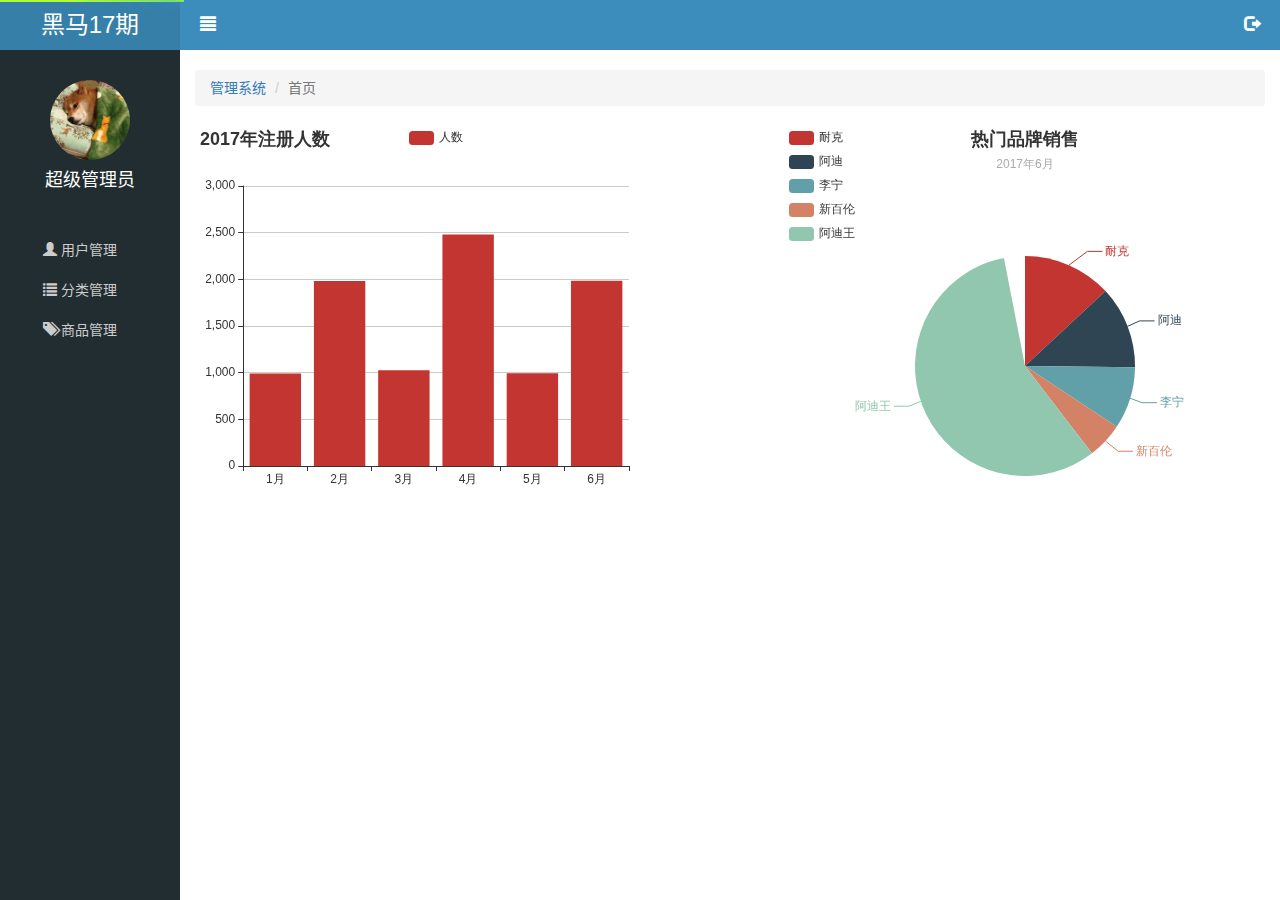
==== public/back/index.html @ 6727f4fd "登录结束" ====
<!DOCTYPE html>
<html lang="zh-CN">
<head>
  <meta charset="UTF-8">
  <title>后台管理系统-登录</title>
  <link rel="stylesheet" href="lib/bootstrap/css/bootstrap.min.css">
  <link rel="stylesheet" href="lib/bootstrap-validator/css/bootstrapValidator.css">
  <link rel="stylesheet" href="lib/nprogress/nprogress.css">
  <link rel="stylesheet" href="css/common.css">
</head>
<body>

<!--乐淘侧边栏-->
<div class="lt_aside">
  <div class="brand">
    <a href="index.html">黑马17期</a>
  </div>
  <div class="user">
    <img src="images/gou.jpg" alt="">
    <p>超级管理员</p>
  </div>
  <div class="nav">
    <ul>
      <li>
        <a href="user.html">
          <span class="glyphicon glyphicon-user"></span>
          <span>用户管理</span>
        </a>
      </li>
      <li>
        <a href="javascript:;">
          <span class="glyphicon glyphicon-list"></span>
          <span>分类管理</span>
        </a>
        <!--二级分类-->
        <div class="second" style="display: none">
          <a href="first.html">一级分类</a>
          <a href="second.html">二级分类</a>
        </div>
      </li>
      <li>
        <a href="product.html">
          <span class="glyphicon glyphicon-tags"></span>
          <span>商品管理</span>
        </a>
      </li>
    </ul>
  </div>
</div>
<!--乐淘主体区域-->
<div class="lt_main">
  <div class="lt_header">
    <a href="javascript:;" class="pull-left icon_menu"><span class="glyphicon glyphicon-align-justify"></span></a>
    <a href="javascript:;" class="pull-right icon_logout"><span class="glyphicon glyphicon-log-out"></span></a>
  </div>
  <div class="container-fluid">
    <!--路径导航-->
    <ol class="breadcrumb">
      <li><a href="#">管理系统</a></li>
      <li class="active">首页</li>
    </ol>

    <!--内容区域-->
    <div class="lt_content">

      <div class="chart_left pull-left">11</div>
      <div class="chart_right pull-right">22</div>

    </div>
  </div>

</div>

<!--退出模态框-->
<div class="modal fade" tabindex="-1" id="logoutModal">
  <div class="modal-dialog modal-sm" >
    <div class="modal-content">
      <div class="modal-header">
        <button type="button" class="close" data-dismiss="modal"><span>&times;</span></button>
        <h4 class="modal-title">温馨提示</h4>
      </div>
      <div class="modal-body">
        <p class="text-danger"><span class="glyphicon glyphicon-info-sign"></span>您确定要退出后台管理系统吗？</p>
      </div>
      <div class="modal-footer">
        <button type="button" class="btn btn-default" data-dismiss="modal">取消</button>
        <button type="button" class="btn btn-primary btn_logout">退出</button>
      </div>
    </div>
  </div>
</div>


<script src="lib/jquery/jquery.min.js"></script>
<script src="lib/bootstrap/js/bootstrap.js"></script>
<script src="lib/bootstrap-validator/js/bootstrapValidator.js"></script>
<script src="lib/nprogress/nprogress.js"></script>
<script src="lib/echarts/echarts.min.js"></script>
<script src="js/common.js"></script>
<script src="js/index.js"></script>
</body>
</html>
---- public/back/lib/bootstrap-validator/css/bootstrapValidator.css ----
/**
 * BootstrapValidator (http://bootstrapvalidator.com)
 * The best jQuery plugin to validate form fields. Designed to use with Bootstrap 3
 *
 * @author      http://twitter.com/nghuuphuoc
 * @copyright   (c) 2013 - 2014 Nguyen Huu Phuoc
 * @license     MIT
 */

.bv-form .help-block {
    margin-bottom: 0;
}
.bv-form .tooltip-inner {
    text-align: left;
}
.nav-tabs li.bv-tab-success > a {
    color: #3c763d;
}
.nav-tabs li.bv-tab-error > a {
    color: #a94442;
}
---- public/back/lib/nprogress/nprogress.css ----
/* Make clicks pass-through */
#nprogress {
  pointer-events: none;
}

#nprogress .bar {
  background: greenyellow;

  position: fixed;
  z-index: 10000;
  top: 0;
  left: 0;

  width: 100%;
  height: 2px;
}

/* Fancy blur effect */
#nprogress .peg {
  display: block;
  position: absolute;
  right: 0px;
  width: 100px;
  height: 100%;
  box-shadow: 0 0 10px #29d, 0 0 5px #29d;
  opacity: 1.0;

  -webkit-transform: rotate(3deg) translate(0px, -4px);
      -ms-transform: rotate(3deg) translate(0px, -4px);
          transform: rotate(3deg) translate(0px, -4px);
}

/* Remove these to get rid of the spinner */
#nprogress .spinner {
  display: block;
  position: fixed;
  z-index: 1031;
  top: 15px;
  right: 15px;
}

#nprogress .spinner-icon {
  width: 18px;
  height: 18px;
  box-sizing: border-box;

  border: solid 2px transparent;
  border-top-color: #29d;
  border-left-color: #29d;
  border-radius: 50%;

  -webkit-animation: nprogress-spinner 400ms linear infinite;
          animation: nprogress-spinner 400ms linear infinite;
}

.nprogress-custom-parent {
  overflow: hidden;
  position: relative;
}

.nprogress-custom-parent #nprogress .spinner,
.nprogress-custom-parent #nprogress .bar {
  position: absolute;
}

@-webkit-keyframes nprogress-spinner {
  0%   { -webkit-transform: rotate(0deg); }
  100% { -webkit-transform: rotate(360deg); }
}
@keyframes nprogress-spinner {
  0%   { transform: rotate(0deg); }
  100% { transform: rotate(360deg); }
}
---- public/back/css/common.css ----
@charset "UTF-8";
/*在这里面，写所有的back的样式*/

* {
  margin: 0;
  padding: 0;
  list-style: none;
}
.body_bg {
  background-color: #222d32;
}

.mt_150 {
  margin-top: 150px;
}

html,body {
  height: 100%;
}


/*love hate:爱恨原则*/
a:link,
a:visited,
a:hover,
a:active {
  text-decoration: none;
}

/*侧边栏样式*/
.lt_aside {
  width: 180px;
  height: 100%;
  background-color: #222d32;
  position: absolute;
  left: 0;
  transition: all 1s;
}

.lt_aside.now {
  left: -180px;
}

.lt_aside .brand {
  width: 180px;
  height: 50px;
}

.lt_aside .brand a {
  display: block;
  width: 100%;
  height: 100%;
  background-color: #367fa9;
  text-align: center;
  line-height: 50px;
  font-size: 24px;
  color: #fff;
}


.lt_aside .user {
  height: 150px;
}

.lt_aside .user img {
  width: 80px;
  height: 80px;
  margin: 30px auto 0;
  display: block;
  border-radius: 50%;
}

.lt_aside .user p {
  color: #fff;
  font-size: 18px;
  text-align: center;
  line-height: 40px;
}


.lt_aside .nav a {
  display: block;
  height: 40px;
  line-height: 34px;
  color: #ccc;
  padding-left: 40px;
  border: 3px solid transparent;
}

.lt_aside .nav a.active {
  background-color: #000;
  border-left-color: blue;
}

.lt_aside .nav .second a {
  padding-left: 60px;
}


.lt_main {
  height: 100%;
  width: 100%;
  padding-left: 180px;
  transition: all 1s;
}

.lt_main.now {
  padding-left: 0px;
}

.lt_header {
  width: 100%;
  height: 50px;
  background-color: #3c8dbc;
  margin-bottom: 20px;
}

.lt_header a {
  line-height: 50px;
  color: #fff;
  padding: 0 20px;
  font-size: 16px;
}

.chart_left,
.chart_right{
  width: 45%;
  height: 400px;
}
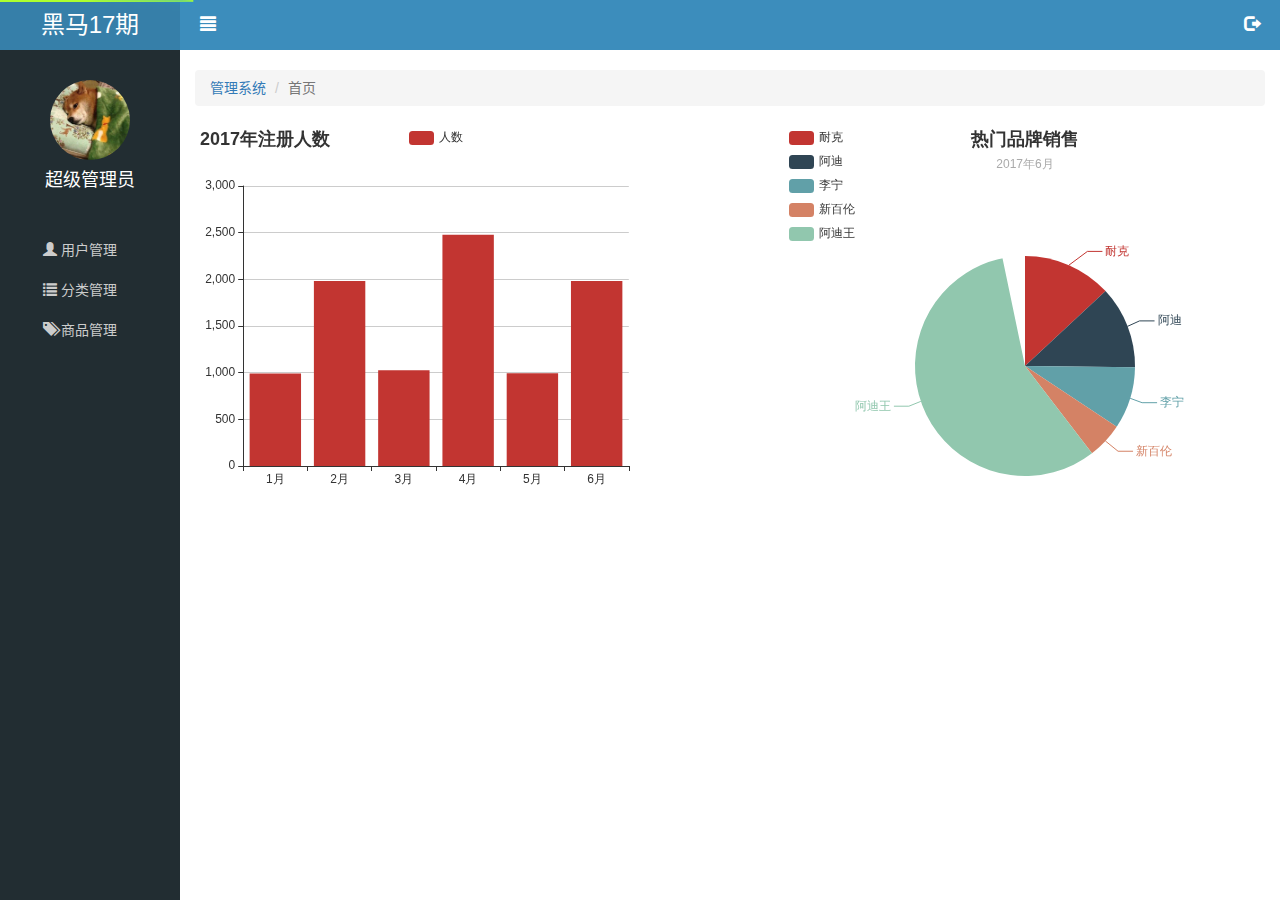
==== commit c4bddd74: "完成" ====
--- a/public/back/index.html
+++ b/public/back/index.html
@@ -2,7 +2,7 @@
 <html lang="zh-CN">
 <head>
   <meta charset="UTF-8">
-  <title>后台管理系统-登录</title>
+  <title>后台管理系统-主页</title>
   <link rel="stylesheet" href="lib/bootstrap/css/bootstrap.min.css">
   <link rel="stylesheet" href="lib/bootstrap-validator/css/bootstrapValidator.css">
   <link rel="stylesheet" href="lib/nprogress/nprogress.css">
--- a/public/back/css/common.css
+++ b/public/back/css/common.css
@@ -12,6 +12,10 @@
 
 .mt_150 {
   margin-top: 150px;
+}
+
+.mt_20 {
+  margin-bottom: 20px;
 }
 
 html,body {
@@ -126,4 +130,29 @@
 .chart_right{
   width: 45%;
   height: 400px;
+}
+
+.table.table-bordered td {
+  text-align: center;
+  vertical-align: middle;
+}
+
+.fileupload_box {
+  width: 82px;
+  height: 34px;
+  position: relative;
+}
+
+.fileupload_box:hover button {
+  background-color: #e6e6e6;
+  border-color: #adadad;
+}
+
+.fileupload_box input {
+  position: absolute;
+  width: 100%;
+  height: 100%;
+  top: 0;
+  left: 0;
+  opacity: 0;
 }